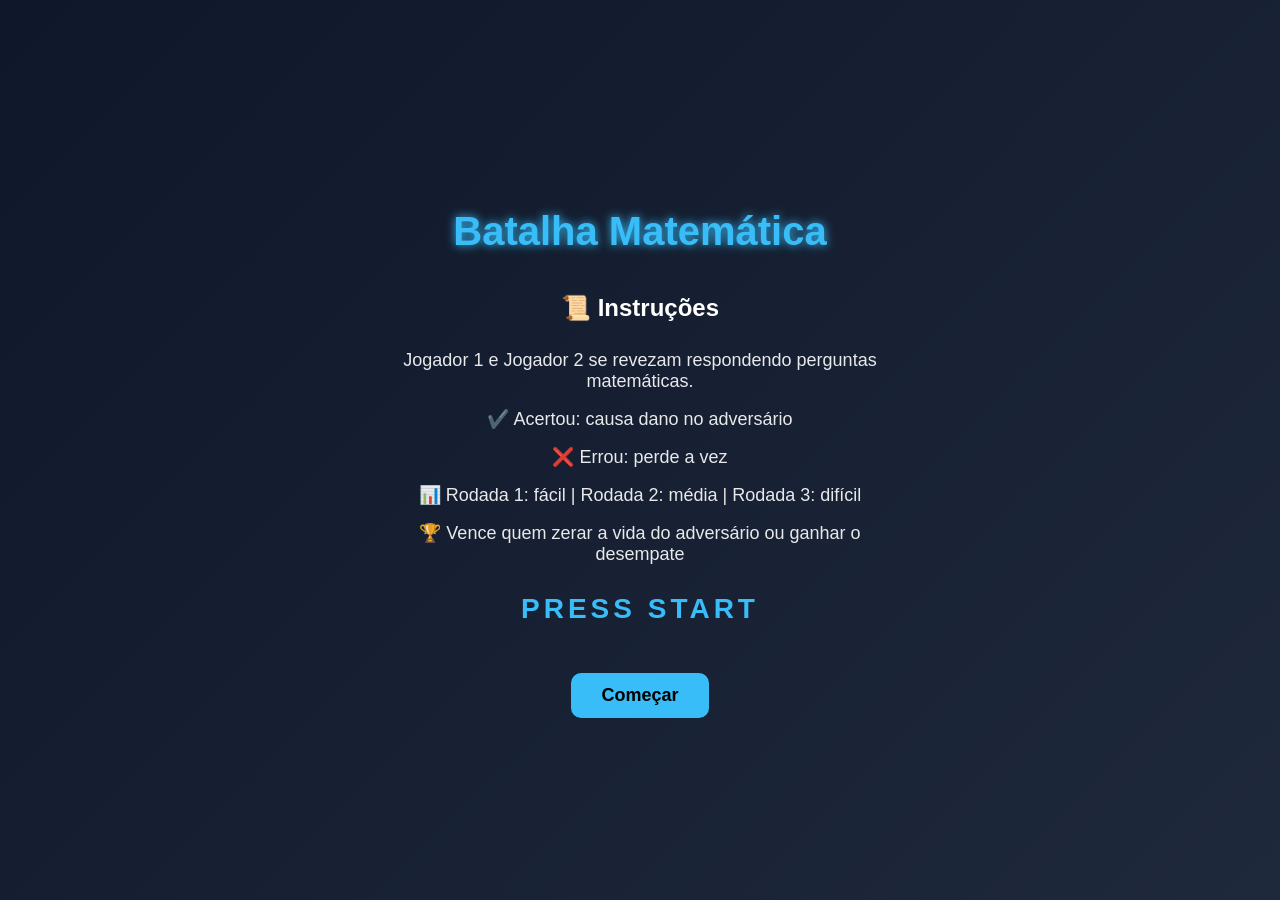
==== Copia Matematica/index.html @ c545a1e8 "adicionei novo arquivo" ====
<!DOCTYPE html>
<html lang="pt-BR">
<head>
<meta charset="UTF-8">
<title>Batalha Matemática</title>
<link rel="stylesheet" href="style.css">
</head>

<body>

<!-- 🎮 TELA INICIAL -->
<div id="tela-inicial">
    <h1>Batalha Matemática</h1>

    <h2>📜 Instruções</h2>
    <p>Jogador 1 e Jogador 2 se revezam respondendo perguntas matemáticas.</p>
    <p>✔️ Acertou: causa dano no adversário</p>
    <p>❌ Errou: perde a vez</p>
    <p>📊 Rodada 1: fácil | Rodada 2: média | Rodada 3: difícil</p>
    <p>🏆 Vence quem zerar a vida do adversário ou ganhar o desempate</p>

    <h2 id="press-start">PRESS START</h2>

    <button onclick="iniciarJogo()">Começar</button>
</div>

<!-- 🎮 TELA DO JOGO -->
<div id="jogo" style="display:none;">

    <h1>Batalha Matemática</h1>

    <div id="arena">

        <!-- PERSONAGEM 1 -->
        <div class="personagem" id="p1">
            🧑‍💻 Jogador 1

            <div class="vida-barra">
                <div id="barra1"></div>
            </div>

            <p>Vida: <span id="vida1">150</span></p>
        </div>

        <!-- CENTRO -->
        <div id="centro-batalha">

            <h2 id="mensagem-rodada"></h2>

            <p id="turno"></p>

            <h2 id="pergunta"></h2>

            <input type="number" id="resposta" placeholder="Digite sua resposta">

            <br>

            <button onclick="atacar()">Atacar</button>

            <button onclick="reiniciarJogo()">Reiniciar</button>

        </div>

        <!-- PERSONAGEM 2 -->
        <div class="personagem" id="p2">
            🤖 Jogador 2

            <div class="vida-barra">
                <div id="barra2"></div>
            </div>

            <p>Vida: <span id="vida2">150</span></p>
        </div>

    </div>

</div>

<script src="script.js"></script>

</body>
</html>
---- Copia Matematica/style.css ----
body {
    margin: 0;
    font-family: Arial, sans-serif;
    background: linear-gradient(135deg, #0f172a, #1e293b);
    color: white;
    text-align: center;
}

/* 🔥 ANIMAÇÃO DE ENTRADA */
@keyframes fadeIn {
    from {
        opacity: 0;
        transform: translateY(-20px);
    }
    to {
        opacity: 1;
        transform: translateY(0);
    }
}
/* BASE */
body {
    margin: 0;
    font-family: Arial, sans-serif;
    background: linear-gradient(135deg, #0f172a, #1e293b);
    color: white;
    text-align: center;
}

/* 🎬 ANIMAÇÕES */
@keyframes fadeIn {
    from { opacity: 0; transform: translateY(-20px); }
    to { opacity: 1; transform: translateY(0); }
}

@keyframes pulseGlow {
    0% {
        opacity: 0.5;
        text-shadow: 0 0 5px #38bdf8;
        transform: scale(1);
    }
    50% {
        opacity: 1;
        text-shadow:
            0 0 10px #38bdf8,
            0 0 20px #0ea5e9,
            0 0 30px #38bdf8;
        transform: scale(1.05);
    }
    100% {
        opacity: 0.5;
        text-shadow: 0 0 5px #38bdf8;
        transform: scale(1);
    }
}

/* 🟦 TELA INICIAL */
#tela-inicial {
    height: 100vh;
    display: flex;
    flex-direction: column;
    justify-content: center;
    align-items: center;
    animation: fadeIn 0.6s ease;
}

/* 🎮 PRESS START */
#press-start {
    font-size: 28px;
    margin-top: 20px;
    color: #38bdf8;
    letter-spacing: 4px;
    animation: pulseGlow 1.2s infinite;
}

/* TELA INICIAL */
#tela-inicial {
    height: 100vh;
    display: flex;
    flex-direction: column;
    justify-content: center;
    align-items: center;
}

/* TÍTULO */
#tela-inicial h1 {
    font-size: 40px;
    margin-bottom: 20px;
    color: #38bdf8;
    text-shadow: 0 0 10px #38bdf8;
}

/* CAIXA DE INSTRUÇÕES */
#tela-inicial p {
    max-width: 500px;
    font-size: 18px;
    margin: 8px 0;
    opacity: 0.9;
}

/* BOTÃO COMEÇAR */
#tela-inicial button {
    margin-top: 25px;
    padding: 12px 30px;
    font-size: 18px;
    border: none;
    border-radius: 10px;
    cursor: pointer;

    background: #38bdf8;
    color: black;
    font-weight: bold;

    transition: 0.3s;
}

/* HOVER DO BOTÃO */
#tela-inicial button:hover {
    transform: scale(1.05);
    background: #0ea5e9;
}
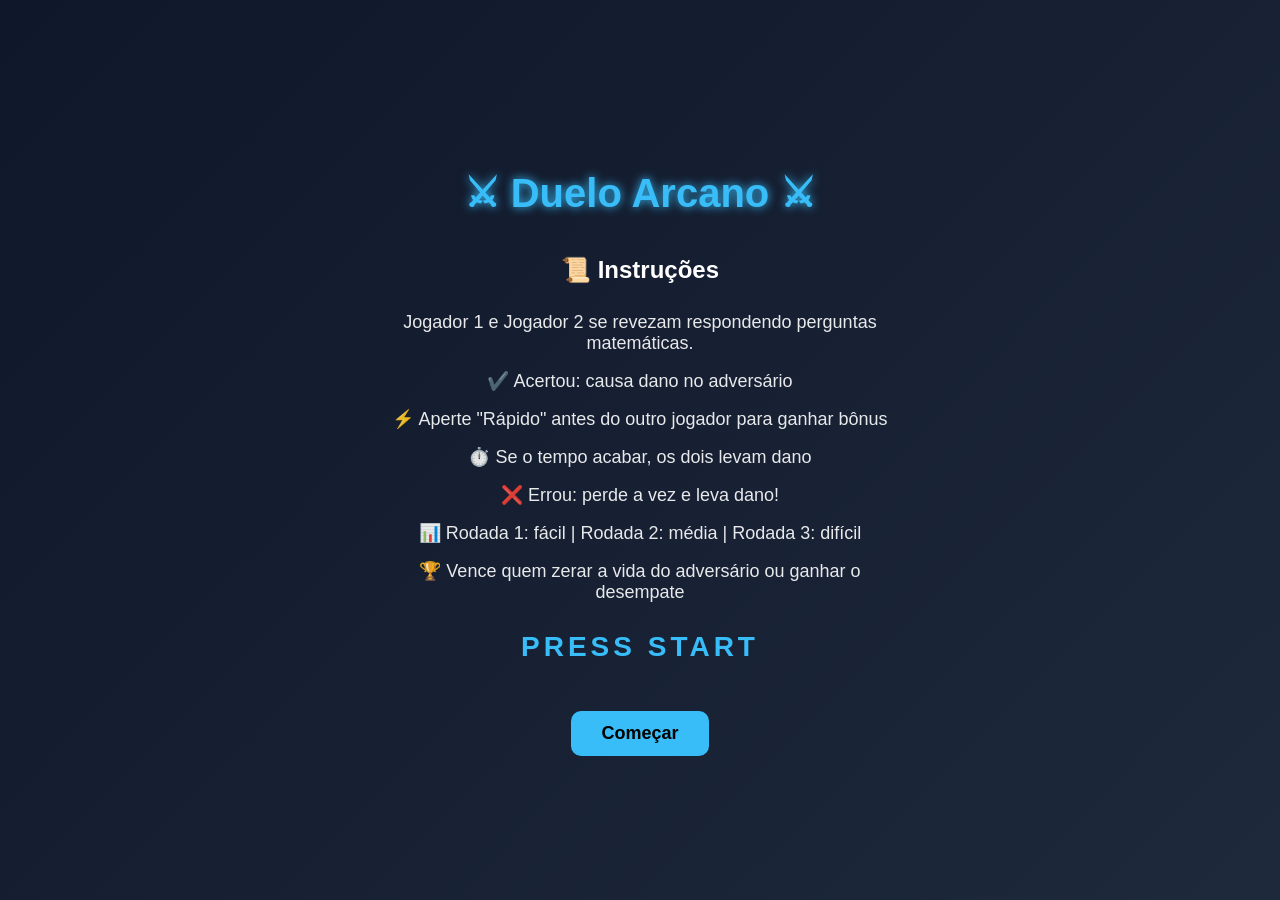
==== commit d23045e1: "Atualizado" ====
--- a/Copia Matematica/index.html
+++ b/Copia Matematica/index.html
@@ -2,6 +2,7 @@
 <html lang="pt-BR">
 <head>
 <meta charset="UTF-8">
+<meta name="viewport" content="width=device-width, initial-scale=1.0">
 <title>Batalha Matemática</title>
 <link rel="stylesheet" href="style.css">
 </head>
@@ -10,12 +11,14 @@
 
 <!-- 🎮 TELA INICIAL -->
 <div id="tela-inicial">
-    <h1>Batalha Matemática</h1>
+    <h1 >⚔ Duelo Arcano ⚔ </h1>
 
     <h2>📜 Instruções</h2>
     <p>Jogador 1 e Jogador 2 se revezam respondendo perguntas matemáticas.</p>
     <p>✔️ Acertou: causa dano no adversário</p>
-    <p>❌ Errou: perde a vez</p>
+    <p>⚡ Aperte "Rápido" antes do outro jogador para ganhar bônus</p>
+<p>⏱️ Se o tempo acabar, os dois levam dano</p>
+    <p>❌ Errou: perde a vez e leva dano!</p>
     <p>📊 Rodada 1: fácil | Rodada 2: média | Rodada 3: difícil</p>
     <p>🏆 Vence quem zerar a vida do adversário ou ganhar o desempate</p>
 
@@ -27,52 +30,70 @@
 <!-- 🎮 TELA DO JOGO -->
 <div id="jogo" style="display:none;">
 
-    <h1>Batalha Matemática</h1>
+    <h1> ⚔ Duelo Arcano ⚔ </h1>
+
+   <h2 id="timer">Tempo: 30</h2>
+    <p id="status"></p>
+
+    <h2 id="rodada"></h2>
+
+    <p id="log"></p>
 
     <div id="arena">
 
         <!-- PERSONAGEM 1 -->
-        <div class="personagem" id="p1">
-            🧑‍💻 Jogador 1
+    <div class="personagem" id="p1">
 
-            <div class="vida-barra">
-                <div id="barra1"></div>
-            </div>
+        <div class="header-player">
+            <div class="vida-container">
+    <div class="vida-barra">
+        <div class="vida" id="barra1"></div>
+    </div>
+</div> 
 
-            <p>Vida: <span id="vida1">150</span></p>
+            <img src="assets/p1.png" class="sprite">
+           
+            <h2>Jogador 1</h2>
         </div>
 
-        <!-- CENTRO -->
-        <div id="centro-batalha">
+        <p>Vida: <span id="vida1">150</span></p>
 
-            <h2 id="mensagem-rodada"></h2>
+        <div class="pergunta" id="pergunta1"></div>
 
-            <p id="turno"></p>
+        <input id="resposta1" type="number" placeholder="Resposta">
 
-            <h2 id="pergunta"></h2>
+        <button onclick="responder(1)">Atacar</button>
+        <button id="btn1" onclick="pressionar(1)">⚡</button>
 
-            <input type="number" id="resposta" placeholder="Digite sua resposta">
+    </div>
 
-            <br>
 
-            <button onclick="atacar()">Atacar</button>
+        <!-- PERSONAGEM 2 -->
+       <div class="personagem" id="p2">
 
-            <button onclick="reiniciarJogo()">Reiniciar</button>
+        <div class="header-player">
+            <div class="vida-container">
+    <div class="vida-barra">
+        <div class="vida" id="barra2"></div>
+    </div>
+</div>
 
+            <img src="assets/p2.png" class="sprite">
+            <h2>Jogador 2</h2>
         </div>
 
-        <!-- PERSONAGEM 2 -->
-        <div class="personagem" id="p2">
-            🤖 Jogador 2
+        <p>Vida: <span id="vida2">150</span></p>
 
-            <div class="vida-barra">
-                <div id="barra2"></div>
-            </div>
+        <div class="pergunta" id="pergunta2"></div>
 
-            <p>Vida: <span id="vida2">150</span></p>
-        </div>
+        <input id="resposta2" type="number" placeholder="Resposta">
+
+        <button onclick="responder(2)">Atacar</button>
+        <button id="btn2" onclick="pressionar(2)">⚡</button>
 
     </div>
+
+</div>
 
 </div>
 
--- a/Copia Matematica/style.css
+++ b/Copia Matematica/style.css
@@ -117,4 +117,101 @@
 #tela-inicial button:hover {
     transform: scale(1.05);
     background: #0ea5e9;
+}
+
+/* Editar imagem */
+
+.sprite {
+  width: 120px;          /* tamanho menor */
+  display: block;
+  margin: 10px auto;     /* centraliza */
+  image-rendering: pixelated;
+
+   /* efeito leve */
+  filter: drop-shadow(0 0 5px black);
+}
+
+/* Fica no estilo RPG */
+.personagem {
+  display: flex;
+  flex-direction: column;
+  align-items: center;
+  justify-content: space-between;
+}
+
+.header-player {
+  display: flex;
+  align-items: center;
+  gap: 10px;
+}
+
+.sprite {
+  width: 50px;
+  image-rendering: pixelated;
+}
+
+
+/* DIVIDIR A TELA */
+#arena {
+  display: flex;        /* coloca lado a lado */
+  height: 100vh;  
+  height: 100vh;      /* ocupa tela toda */
+}
+
+.personagem {
+  width: 50%;           /* cada um ocupa metade */
+  border: 2px solid white;
+  padding: 20px;
+  box-sizing: border-box;
+}
+
+/* FICAR MAIS BONIINHO */
+
+#p1 {
+  background-color: #233867; /* azul escuro */
+}
+
+#p2 {
+  background-color: #e600ff; /* vermelho escuro */
+}
+
+/* container */
+.vida-container {
+  width: 100%;
+  margin: 10px 0;
+}
+
+/* fundo da barra */
+.vida-barra {
+  width: 100%;
+  height: 20px;
+  background: #333;
+  border-radius: 10px;
+  overflow: hidden;
+}
+
+/* vida atual */
+.vida {
+  height: 100%;
+  width: 100%; /* começa cheia */
+  background: linear-gradient(to right, #22c55e, #16a34a);
+  transition: width 0.3s;
+}
+
+/* BOTÃO ATIVO */
+.bonus-ativo {
+  background: yellow !important;
+  color: black;
+  box-shadow: 0 0 15px yellow;
+}
+
+/* EFEITO NO PLAYER */
+.flash {
+  animation: flash 0.4s;
+}
+
+@keyframes flash {
+  0% { background-color: rgba(255,255,0,0.2); }
+  50% { background-color: rgba(255,255,0,0.6); }
+  100% { background-color: transparent; }
 }
